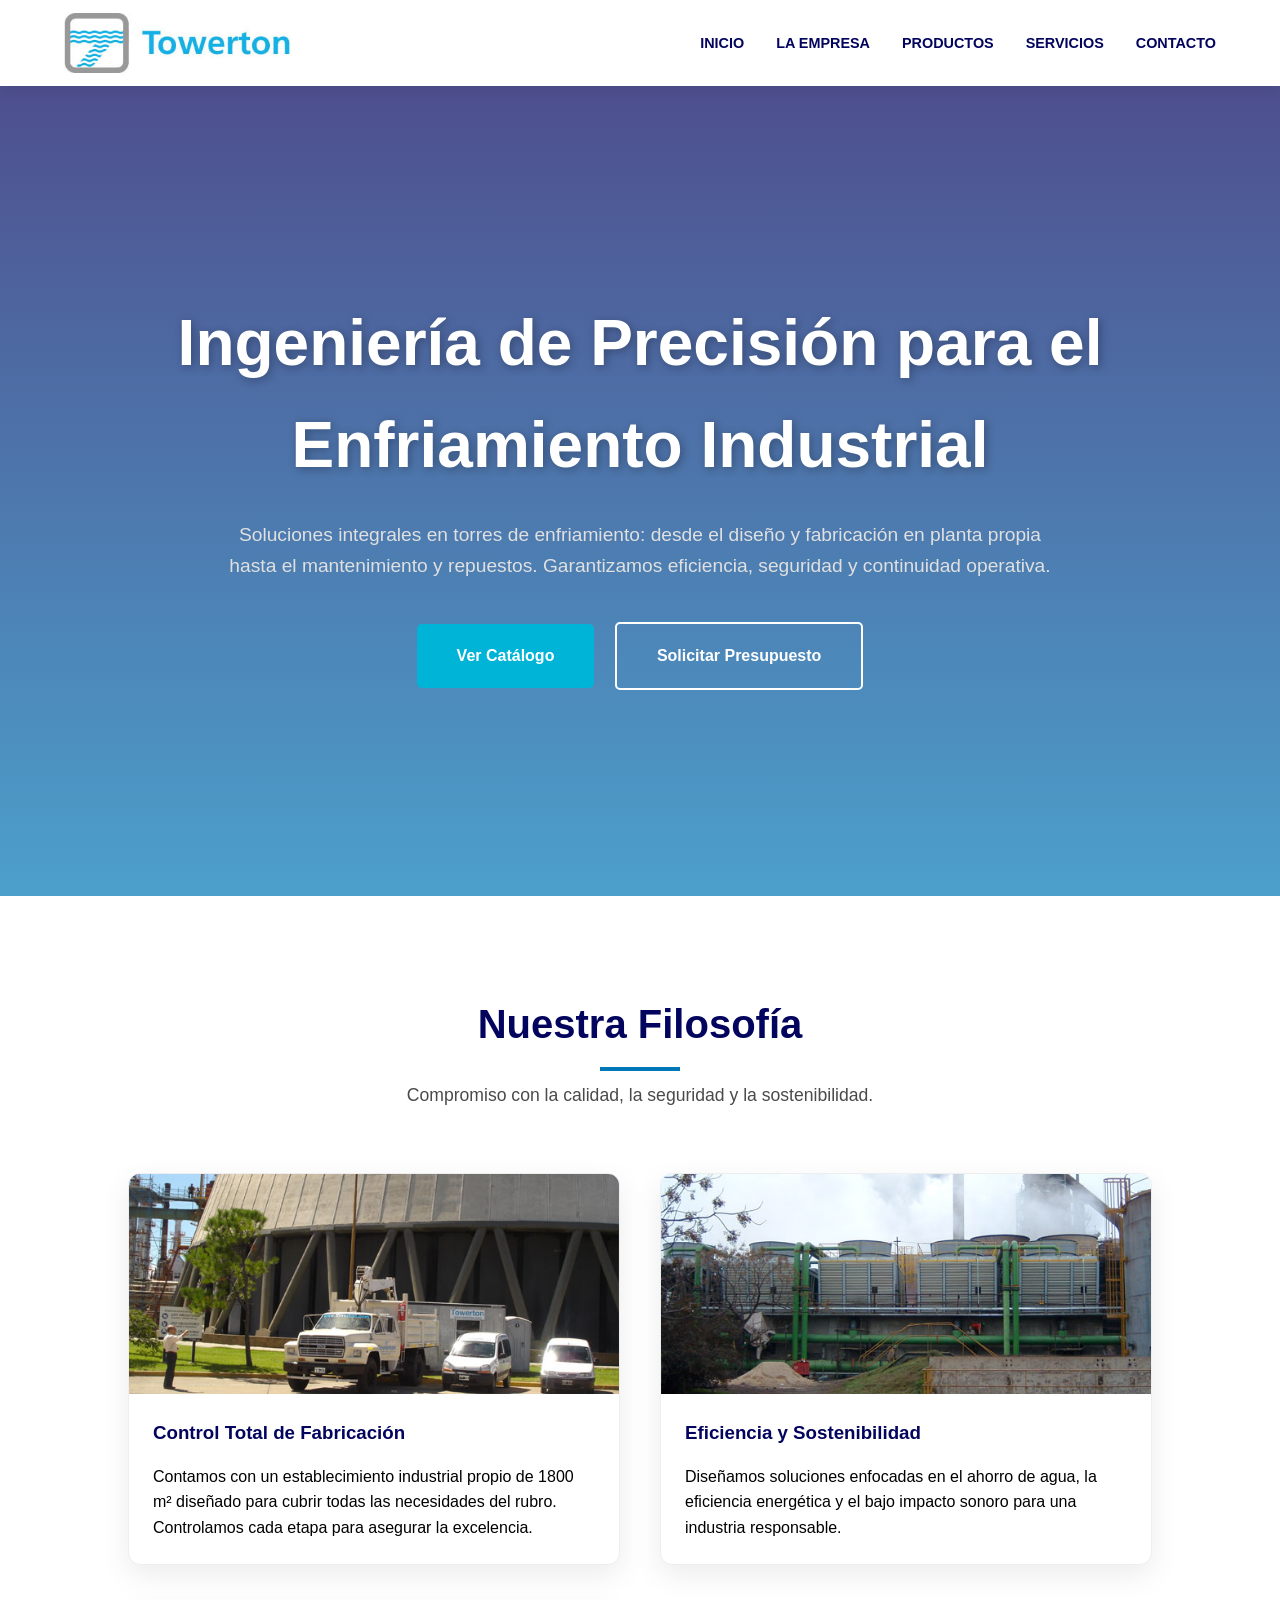
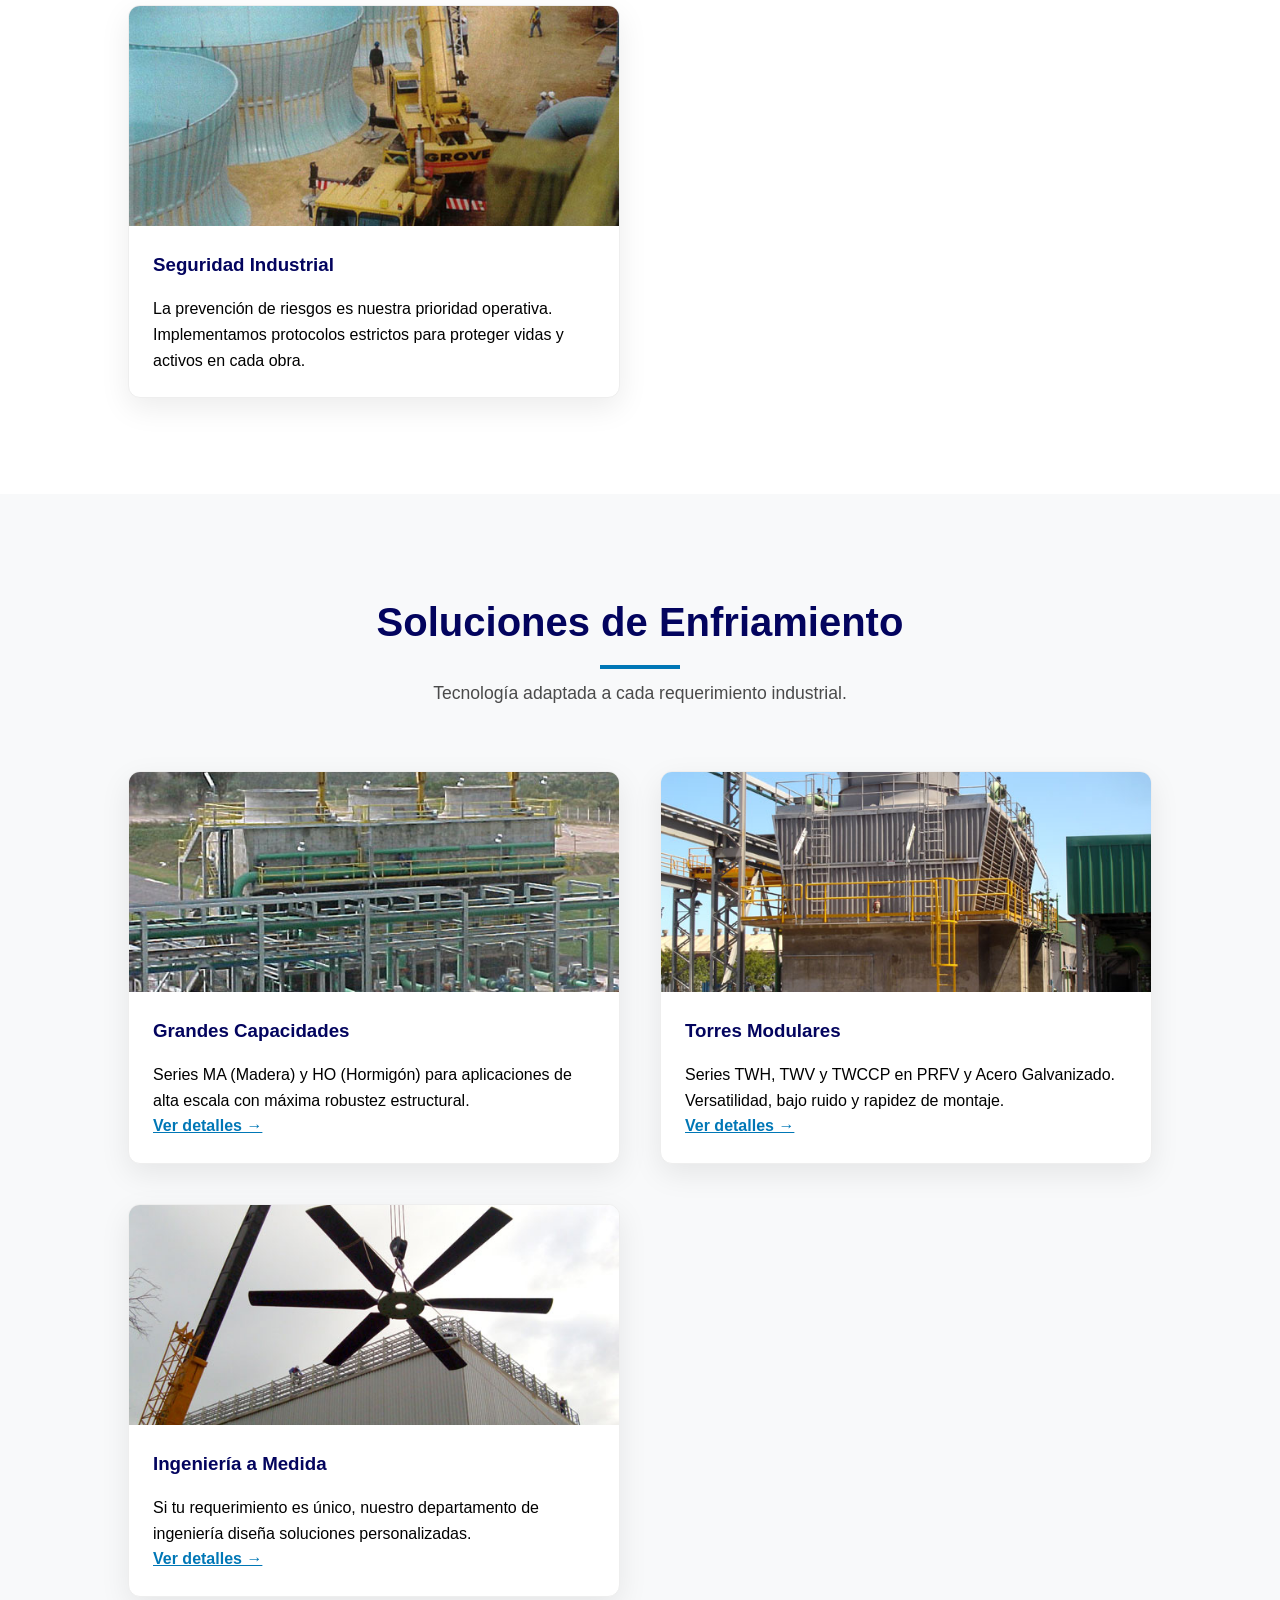
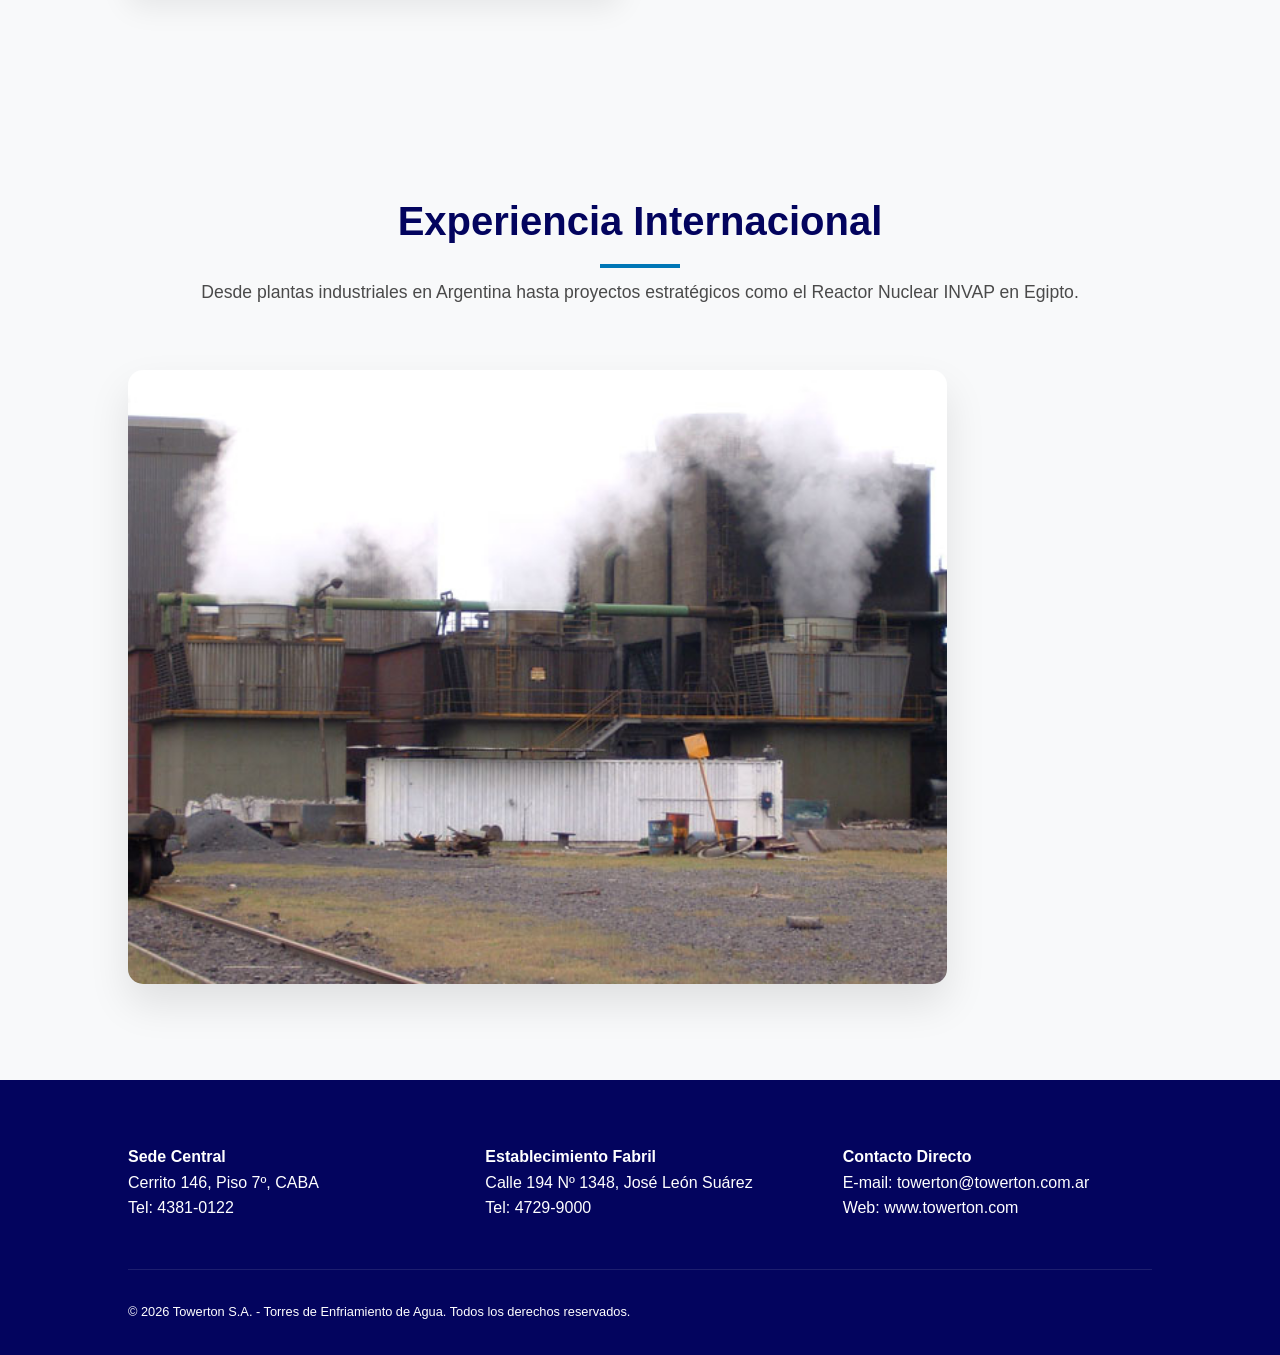
==== index.html @ 80e57f61 "con imagenes" ====
<!DOCTYPE html>
<html lang="es">
<head>
    <meta charset="UTF-8">
    <meta name="viewport" content="width=device-width, initial-scale=1.0">
    <title>Towerton | Soluciones en Torres de Enfriamiento</title>
    <link rel="stylesheet" href="style.css">
</head>
<body>

    <header>
        <div class="logo">
            <img src="imagenes/logo_towerton.jpg" alt="Logo Towerton">
        </div>
        <nav>
            <ul>
                <li><a href="index.html">Inicio</a></li>
                <li><a href="empresa.html">La Empresa</a></li>
                <li><a href="productos.html">Productos</a></li>
                <li><a href="servicios.html">Servicios</a></li>
                <li><a href="contacto.html">Contacto</a></li>
            </ul>
        </nav>
    </header>

    <!-- HERO -->
    <section class="hero">
        <h1>Ingeniería de Precisión para el Enfriamiento Industrial</h1>
        <p>Soluciones integrales en torres de enfriamiento: desde el diseño y fabricación en planta propia hasta el mantenimiento y repuestos. Garantizamos eficiencia, seguridad y continuidad operativa.</p>
        <div>
            <a href="#productos" class="btn btn-primary">Ver Catálogo</a>
            <a href="contacto.html" class="btn btn-outline">Solicitar Presupuesto</a>
        </div>
    </section>

    <!-- FILOSOFÍA (Resumen de Empresa) -->
    <section id="empresa">
        <div class="section-title">
            <h2>Nuestra Filosofía</h2>
            <p>Compromiso con la calidad, la seguridad y la sostenibilidad.</p>
        </div>
        <div class="grid-container">
            <div class="card">
                <img src="imagenes/foto25-grande.jpg" alt="Fábrica">
                <div class="card-content">
                    <h3>Control Total de Fabricación</h3>
                    <p>Contamos con un establecimiento industrial propio de 1800 m² diseñado para cubrir todas las necesidades del rubro. Controlamos cada etapa para asegurar la excelencia.</p>
                </div>
            </div>
            <div class="card">
                <img src="imagenes/foto16-grande.jpg" alt="Sostenibilidad">
                <div class="card-content">
                    <h3>Eficiencia y Sostenibilidad</h3>
                    <p>Diseñamos soluciones enfocadas en el ahorro de agua, la eficiencia energética y el bajo impacto sonoro para una industria responsable.</p>
                </div>
            </div>
            <div class="card">
                <img src="imagenes/foto04-grande.jpg" alt="Seguridad">
                <div class="card-content">
                    <h3>Seguridad Industrial</h3>
                    <p>La prevención de riesgos es nuestra prioridad operativa. Implementamos protocolos estrictos para proteger vidas y activos en cada obra.</p>
                </div>
            </div>
        </div>
    </section>

    <!-- PRODUCTOS (Resumen) -->
    <section id="productos" style="background-color: var(--light-bg);">
        <div class="section-title">
            <h2>Soluciones de Enfriamiento</h2>
            <p>Tecnología adaptada a cada requerimiento industrial.</p>
        </div>
        <div class="grid-container">
            <div class="card">
                <img src="imagenes/foto21-grande.jpg" alt="Grandes Capacidades">
                <div class="card-content">
                    <h3>Grandes Capacidades</h3>
                    <p>Series MA (Madera) y HO (Hormigón) para aplicaciones de alta escala con máxima robustez estructural.</p>
                    <a href="productos.html" style="color: var(--primary-blue); font-weight: bold;">Ver detalles &rarr;</a>
                </div>
            </div>
            <div class="card">
                <img src="imagenes/foto13-grande.jpg" alt="Torres Modulares">
                <div class="card-content">
                    <h3>Torres Modulares</h3>
                    <p>Series TWH, TWV y TWCCP en PRFV y Acero Galvanizado. Versatilidad, bajo ruido y rapidez de montaje.</p>
                    <a href="productos.html" style="color: var(--primary-blue); font-weight: bold;">Ver detalles &rarr;</a>
                </div>
            </div>
            <div class="card">
                <img src="imagenes/foto11-grande.jpg" alt="Modelos Especiales">
                <div class="card-content">
                    <h3>Ingeniería a Medida</h3>
                    <p>Si tu requerimiento es único, nuestro departamento de ingeniería diseña soluciones personalizadas.</p>
                    <a href="productos.html" style="color: var(--primary-blue); font-weight: bold;">Ver detalles &rarr;</a>
                </div>
            </div>
        </div>
    </section>

    <!-- PRUEBA SOCIAL -->
    <section style="background: var(--light-bg); text-align: center;">
        <div class="section-title">
            <h2>Experiencia Internacional</h2>
            <p>Desde plantas industriales en Argentina hasta proyectos estratégicos como el Reactor Nuclear INVAP en Egipto.</p>
        </div>
        <img src="imagenes/foto17-grande.jpg" alt="Obras Destacadas" style="width: 80%; max-width: 1000px; border-radius: 15px; box-shadow: 0 20px 40px rgba(0,0,0,0.1);">
    </section>

    <footer>
        <div class="footer-grid">
            <div>
                <h4>Sede Central</h4>
                <p>Cerrito 146, Piso 7º, CABA<br>Tel: 4381-0122</p>
            </div>
            <div>
                <h4>Establecimiento Fabril</h4>
                <p>Calle 194 Nº 1348, José León Suárez<br>Tel: 4729-9000</p>
            </div>
            <div>
                <h4>Contacto Directo</h4>
                <p>E-mail: towerton@towerton.com.ar<br>Web: www.towerton.com</p>
            </div>
        </div>
        <div class="copyright">
            &copy; 2026 Towerton S.A. - Torres de Enfriamiento de Agua. Todos los derechos reservados.
        </div>
    </footer>

    <script>
        // Scroll suave para enlaces internos
        document.querySelectorAll('a[href^="#"]').forEach(anchor => {
            anchor.addEventListener('click', function (e) {
                e.preventDefault();
                const target = document.querySelector(this.getAttribute('href'));
                if(target) target.scrollIntoView({ behavior: 'smooth' });
            });
        });
    </script>
</body>
</html>
---- style.css ----
/* --- VARIABLES Y RESET --- */
:root {
    --primary-blue: #0077b6; /* Celeste Industrial */
    --secondary-blue: #00b4d8;
    --dark-blue: #03045e;
    --light-bg: #f8f9fa;
    --white: #ffffff;
    --gray-text: #4a4a4a;
    --transition: all 0.3s ease;
}

* {
    margin: 0;
    padding: 0;
    box-sizing: border-box;
    font-family: 'Segoe UI', Roboto, Helvetica, Arial, sans-serif;
}

html { scroll-behavior: smooth; }

body {
    background-color: var(--white);
    color: var(--text-color);
    line-height: 1.6;
    overflow-x: hidden;
}

img { max-width: 100%; height: auto; display: block; }

/* --- NAVEGACIÓN --- */
header {
    background: rgba(255, 255, 255, 0.98);
    padding: 0.8rem 5%;
    display: flex;
    justify-content: space-between;
    align-items: center;
    position: sticky;
    top: 0;
    z-index: 1000;
    box-shadow: 0 2px 15px rgba(0,0,0,0.1);
}

.logo img { height: 60px; }

nav ul { display: flex; list-style: none; }

nav ul li { margin-left: 2rem; }

nav ul li a {
    text-decoration: none;
    color: var(--dark-blue);
    font-weight: 700;
    text-transform: uppercase;
    font-size: 0.9rem;
    transition: var(--transition);
}

nav ul li a:hover { color: var(--primary-blue); }

/* --- HERO SECTION --- */
.hero {
    background: linear-gradient(rgba(3, 4, 94, 0.7), rgba(0, 119, 182, 0.7)), 
                url('https://via.placeholder.com/1920x1080'); /* REEMPLAZAR CON FOTO DE PLANTA */
    background-size: cover;
    background-position: center;
    height: 90vh;
    display: flex;
    flex-direction: column;
    justify-content: center;
    align-items: center;
    text-align: center;
    color: var(--white);
    padding: 0 10%;
}

.hero h1 {
    font-size: clamp(2rem, 5vw, 4rem);
    margin-bottom: 1.5rem;
    text-shadow: 2px 2px 10px rgba(0,0,0,0.3);
}

.hero p {
    font-size: 1.2rem;
    max-width: 850px;
    margin-bottom: 2.5rem;
    color: #e0e0e0;
}

.btn {
    padding: 1.2rem 2.5rem;
    text-decoration: none;
    border-radius: 5px;
    font-weight: bold;
    transition: var(--transition);
    display: inline-block;
}

.btn-primary { background: var(--secondary-blue); color: white; }
.btn-primary:hover { background: var(--primary-blue); transform: scale(1.05); }

.btn-outline { border: 2px solid white; color: white; margin-left: 1rem; }
.btn-outline:hover { background: white; color: var(--dark-blue); }

/* --- SECCIONES GENERALES --- */
section { padding: 6rem 10%; }

.section-title {
    text-align: center;
    margin-bottom: 4rem;
}

.section-title h2 {
    font-size: 2.5rem;
    color: var(--dark-blue);
    position: relative;
    padding-bottom: 15px;
}

.section-title h2::after {
    content: '';
    position: absolute;
    bottom: 0;
    left: 50%;
    transform: translateX(-50%);
    width: 80px;
    height: 4px;
    background: var(--primary-blue);
}

.section-title p {
    color: var(--gray-text);
    margin-top: 10px;
    font-size: 1.1rem;
}

/* --- GRID DE CARDS --- */
.grid-container {
    display: grid;
    grid-template-columns: repeat(auto-fit, minmax(320px, 1fr));
    gap: 2.5rem;
}

.card {
    background: var(--white);
    padding: 0;
    border-radius: 12px;
    overflow: hidden;
    box-shadow: 0 10px 30px rgba(0,0,0,0.08);
    transition: var(--transition);
    border: 1px solid #eee;
}

.card:hover { transform: translateY(-10px); box-shadow: 0 15px 40px rgba(0,0,0,0.12); }

.card img { height: 220px; width: 100%; object-fit: cover; }

.card-content { padding: 1.5rem; }

.card-content h3 {
    color: var(--dark-blue);
    margin-bottom: 1rem;
}

/* --- SERVICIOS / PRODUCTOS --- */
.service-item {
    text-align: center;
    padding: 2rem;
    border: 1px solid #eee;
    border-radius: 10px;
}

/* --- FOOTER --- */
footer {
    background: var(--dark-blue);
    color: var(--white);
    padding: 4rem 10% 2rem;
}

.footer-grid {
    display: grid;
    grid-template-columns: repeat(auto-fit, minmax(200px, 1fr));
    gap: 3rem;
    margin-bottom: 3rem;
}

.footer-info h4 { margin-bottom: 1.5rem; color: var(--secondary-blue); }
.footer-info p { font-size: 0.9rem; opacity: 0.8; }

.copyright {
    border-top: 1px solid rgba(255,255,255,0.1);
    padding-top: 2rem;
    font-size: 0.8rem;
}

/* --- RESPONSIVE --- */
@media (max-width: 992px) {
    header { flex-direction: column; }
    nav ul { margin-top: 1rem; }
    nav ul li { margin: 0 10px; }
}
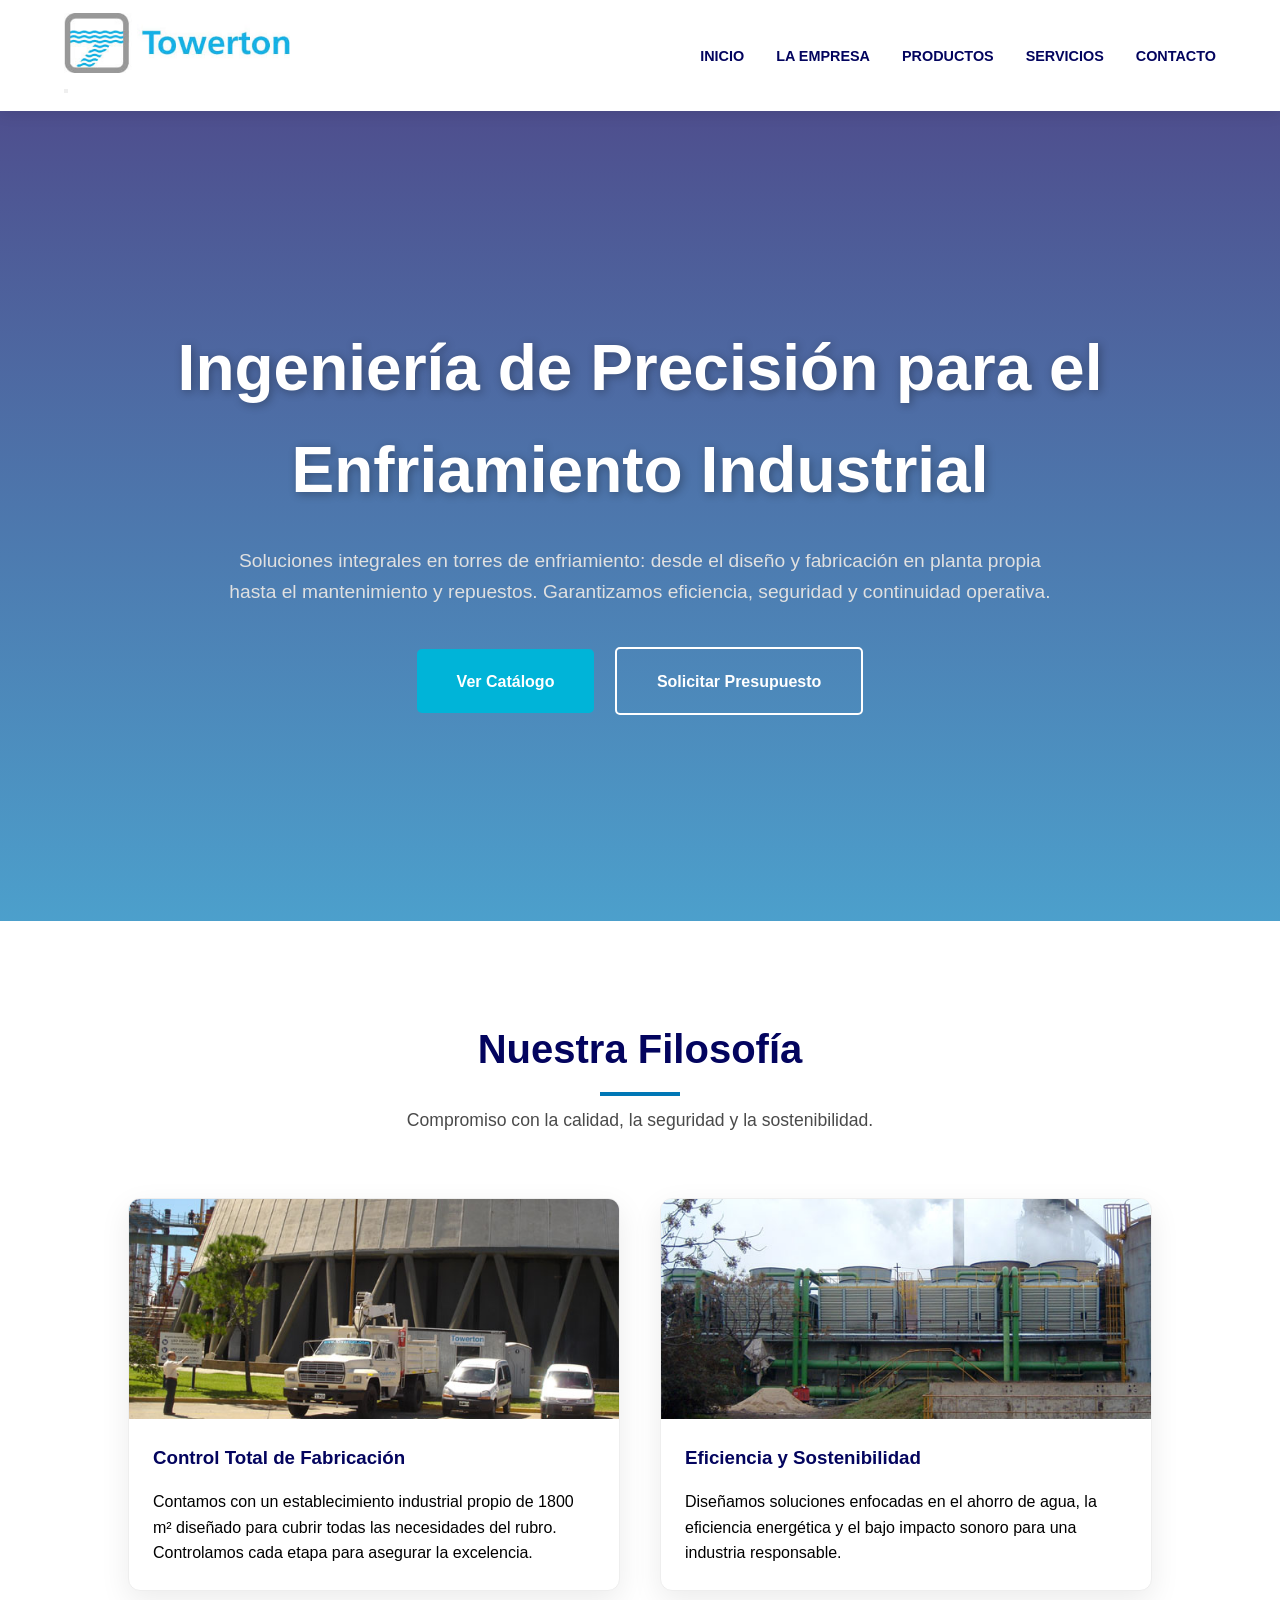
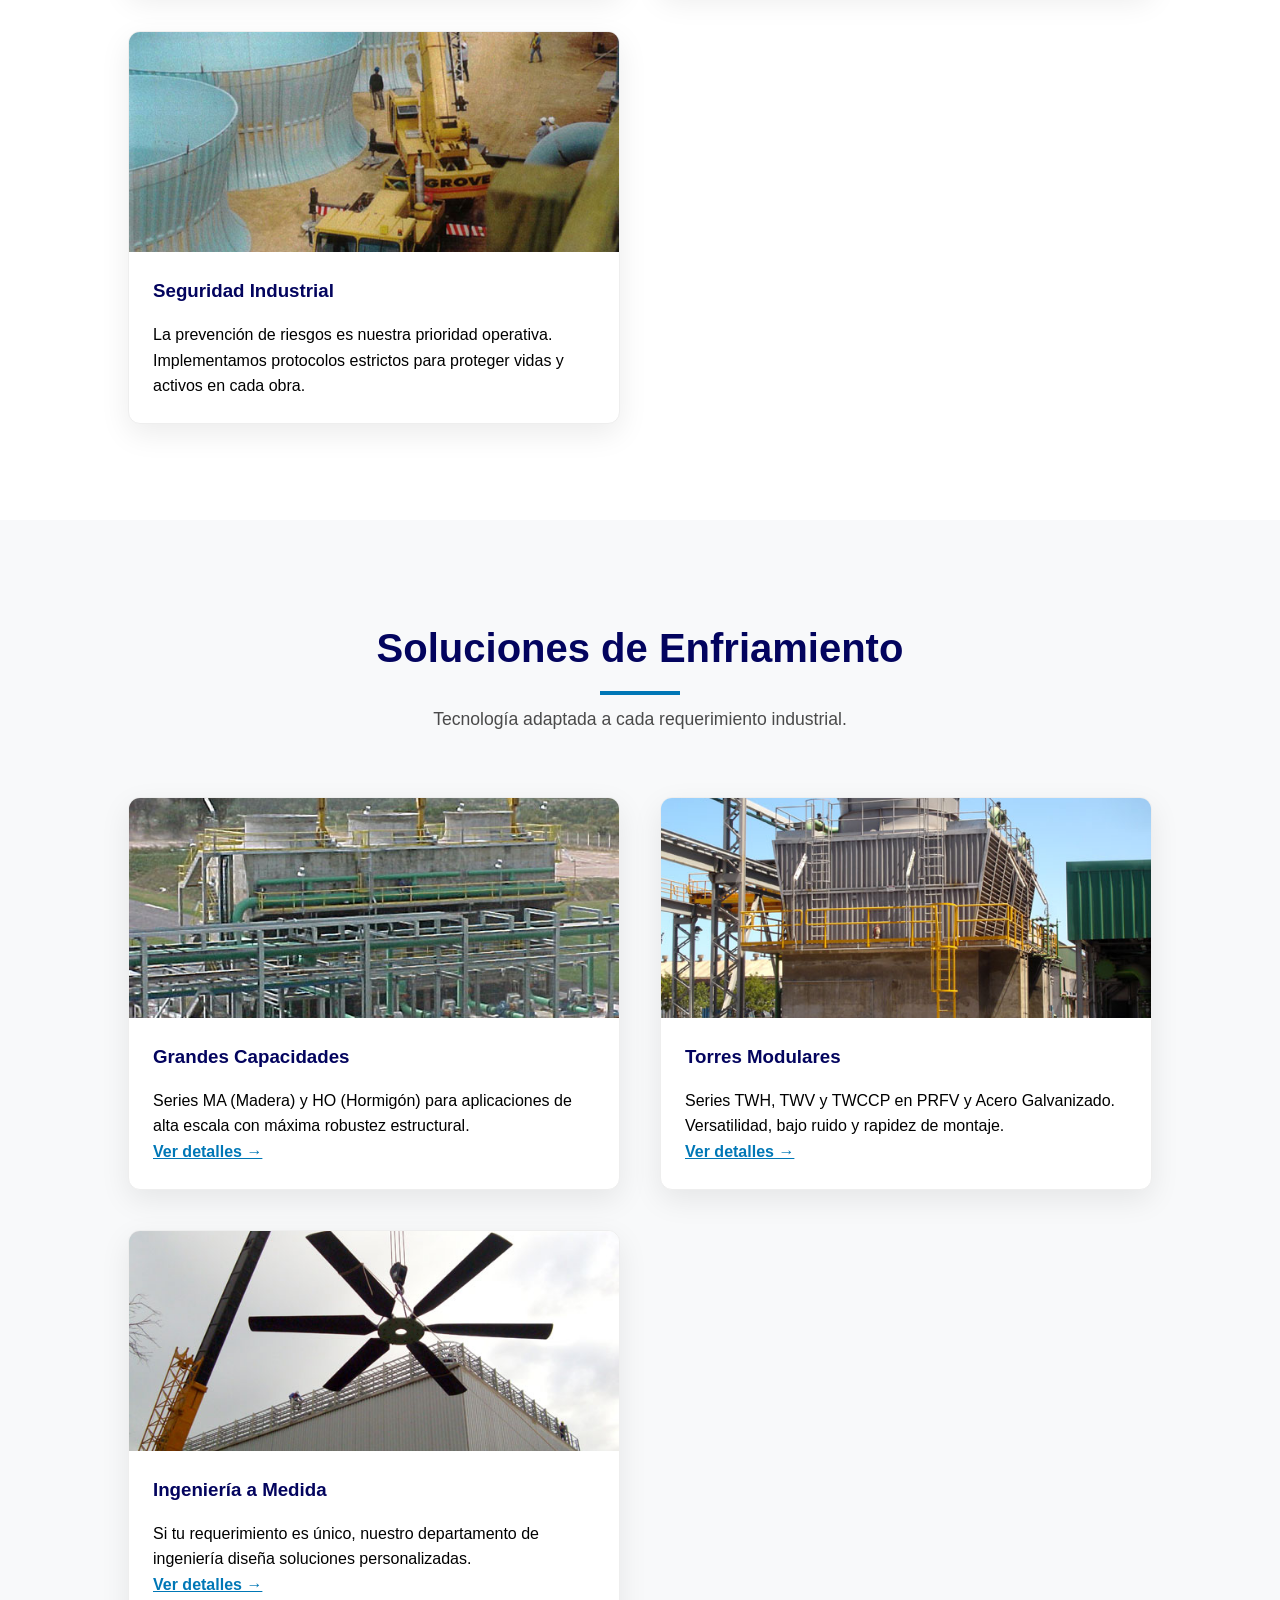
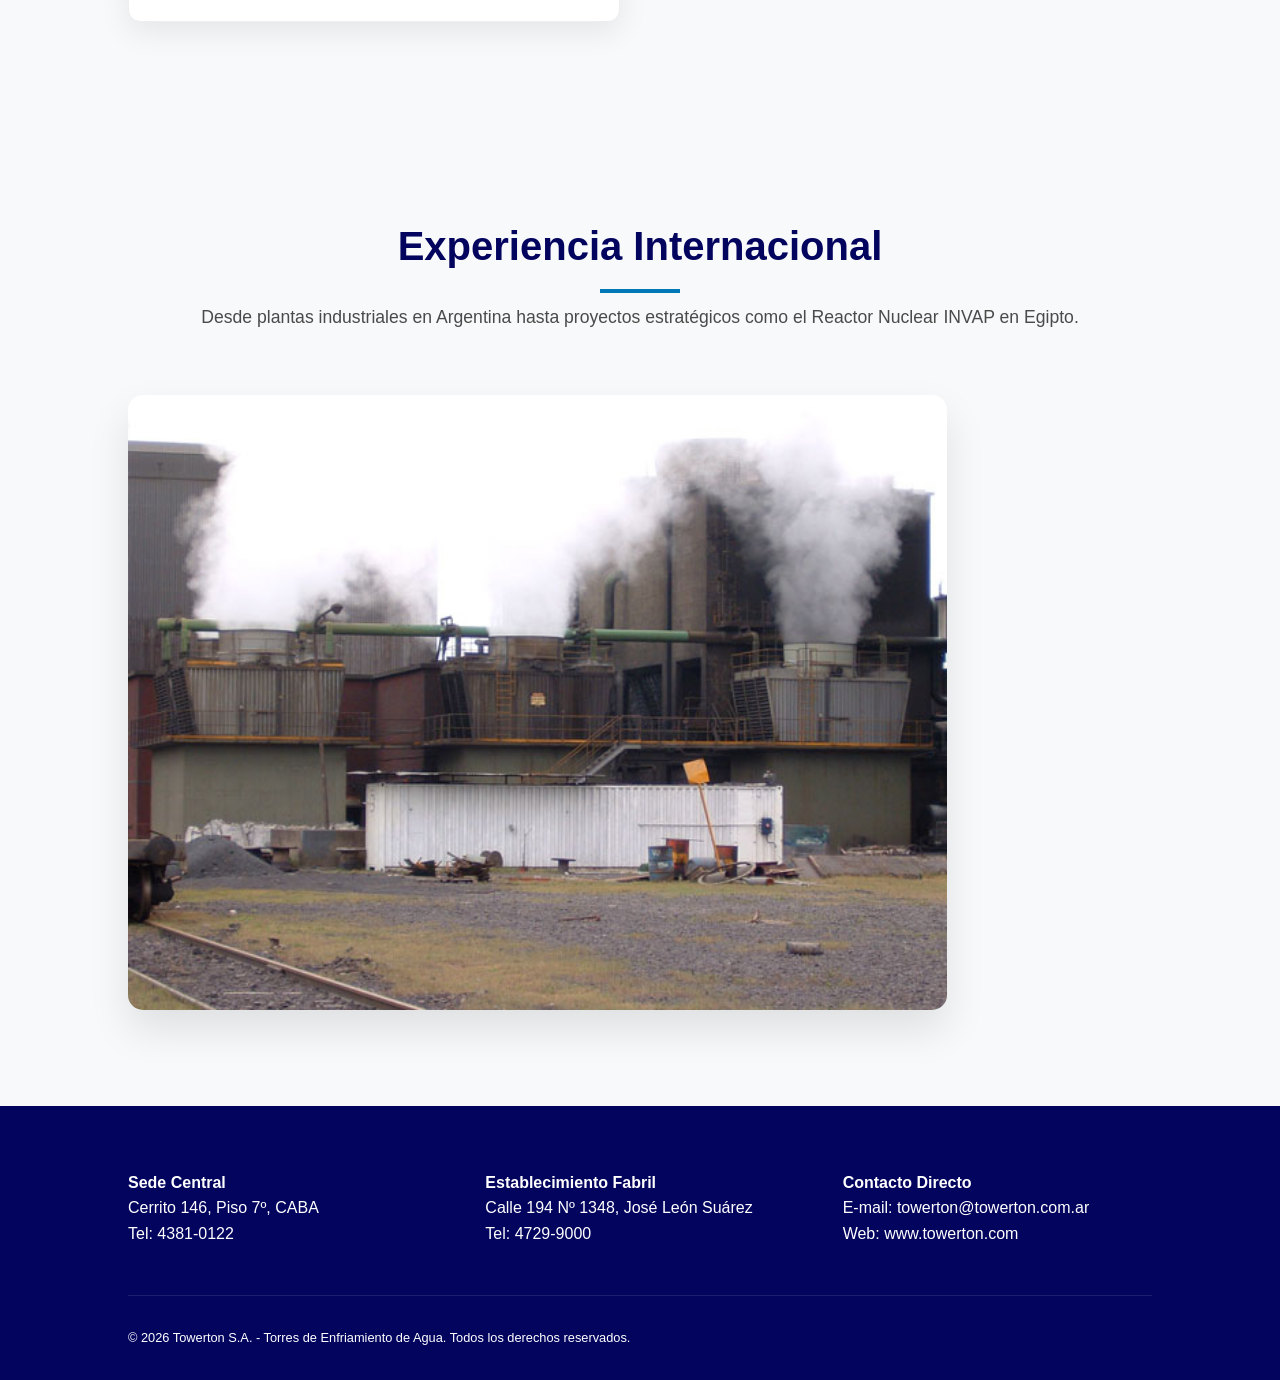
==== commit e7da7950: "Fix: corregir script anidado que rompía el menú hamburguesa" ====
--- a/index.html
+++ b/index.html
@@ -9,8 +9,15 @@
 <body>
 
     <header>
-        <div class="logo">
-            <img src="imagenes/logo_towerton.jpg" alt="Logo Towerton">
+        <div class="header-left">
+            <div class="logo">
+                <img src="imagenes/logo_towerton.jpg" alt="Logo Towerton">
+            </div>
+            <button class="menu-toggle" aria-label="Abrir menú">
+                <span></span>
+                <span></span>
+                <span></span>
+            </button>
         </div>
         <nav>
             <ul>
@@ -136,6 +143,23 @@
                 if(target) target.scrollIntoView({ behavior: 'smooth' });
             });
         });
+
+        // Menú hamburguesa
+        const menuToggle = document.querySelector('.menu-toggle');
+        const nav = document.querySelector('nav');
+
+        menuToggle.addEventListener('click', () => {
+            menuToggle.classList.toggle('active');
+            nav.classList.toggle('menu-active');
+        });
+
+        // Cerrar menú al hacer clic en un enlace
+        document.querySelectorAll('nav a').forEach(link => {
+            link.addEventListener('click', () => {
+                menuToggle.classList.remove('active');
+                nav.classList.remove('menu-active');
+            });
+        });
     </script>
 </body>
 </html>
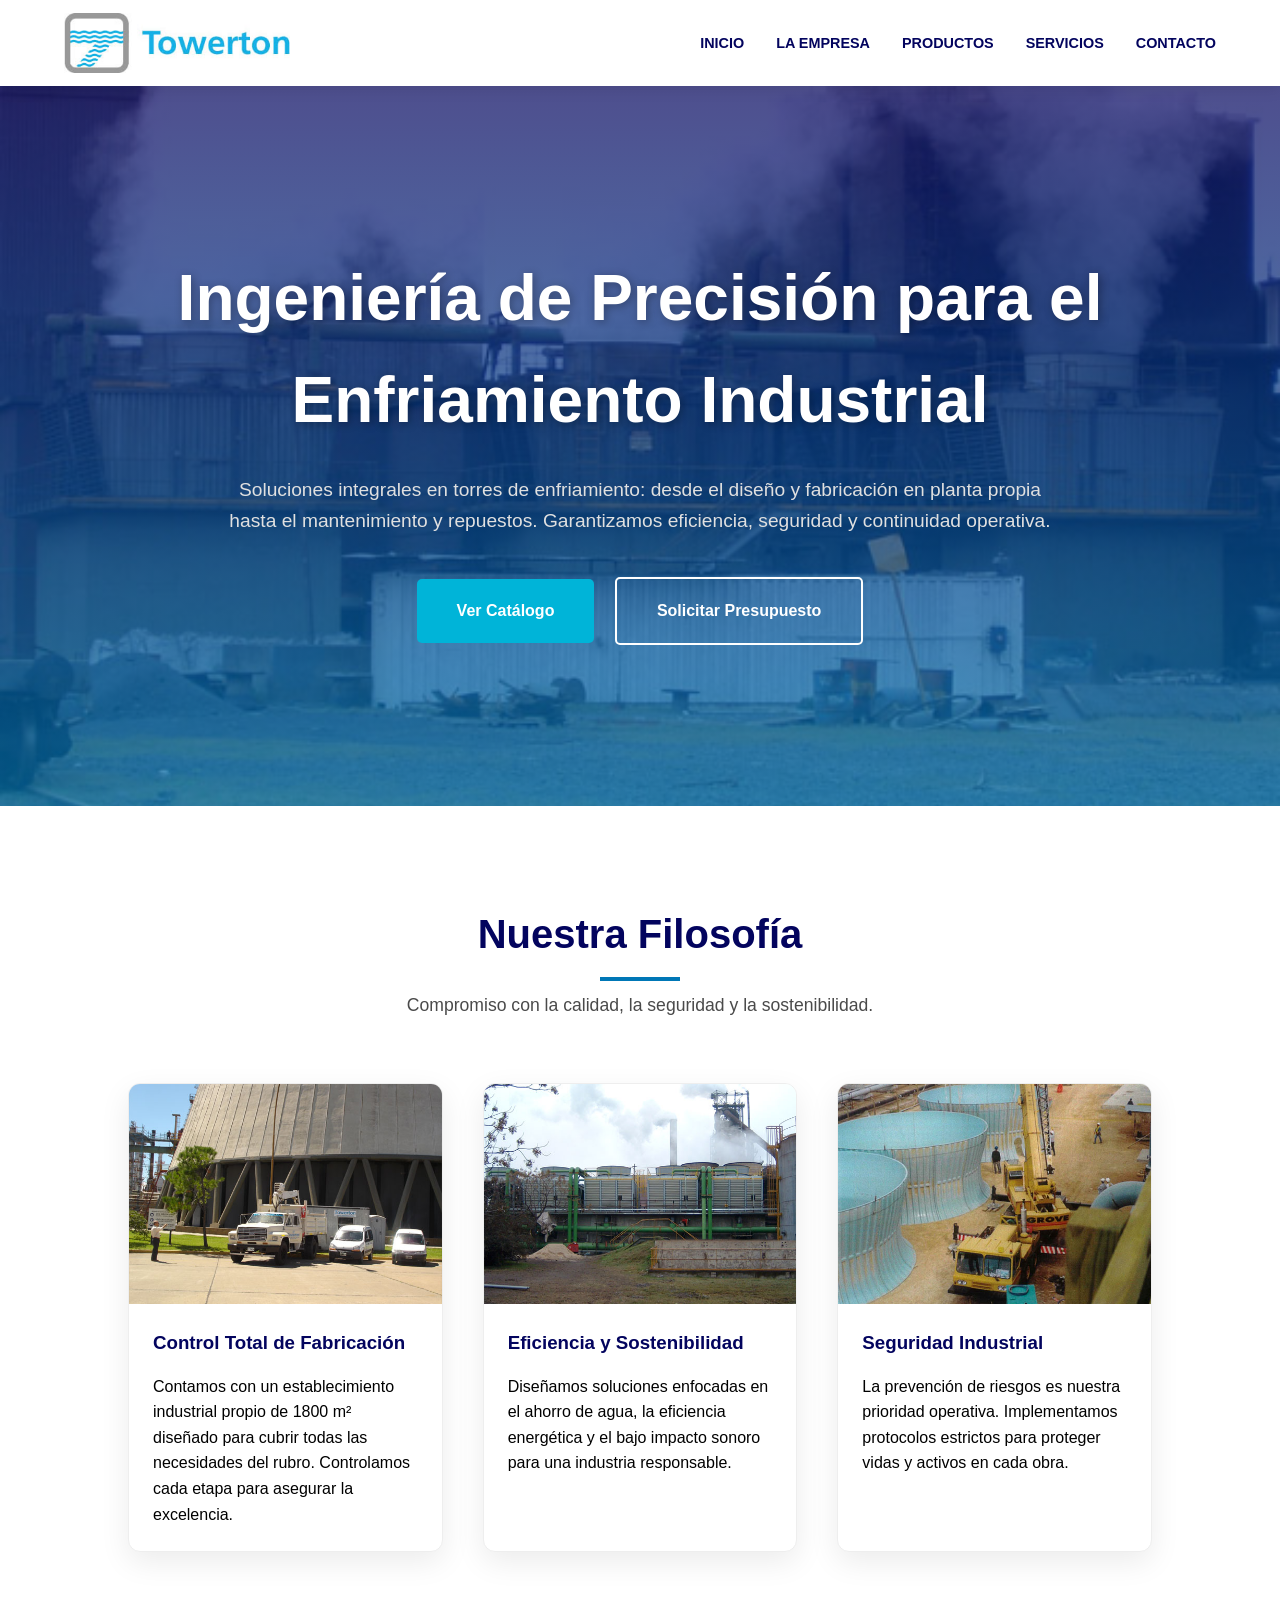
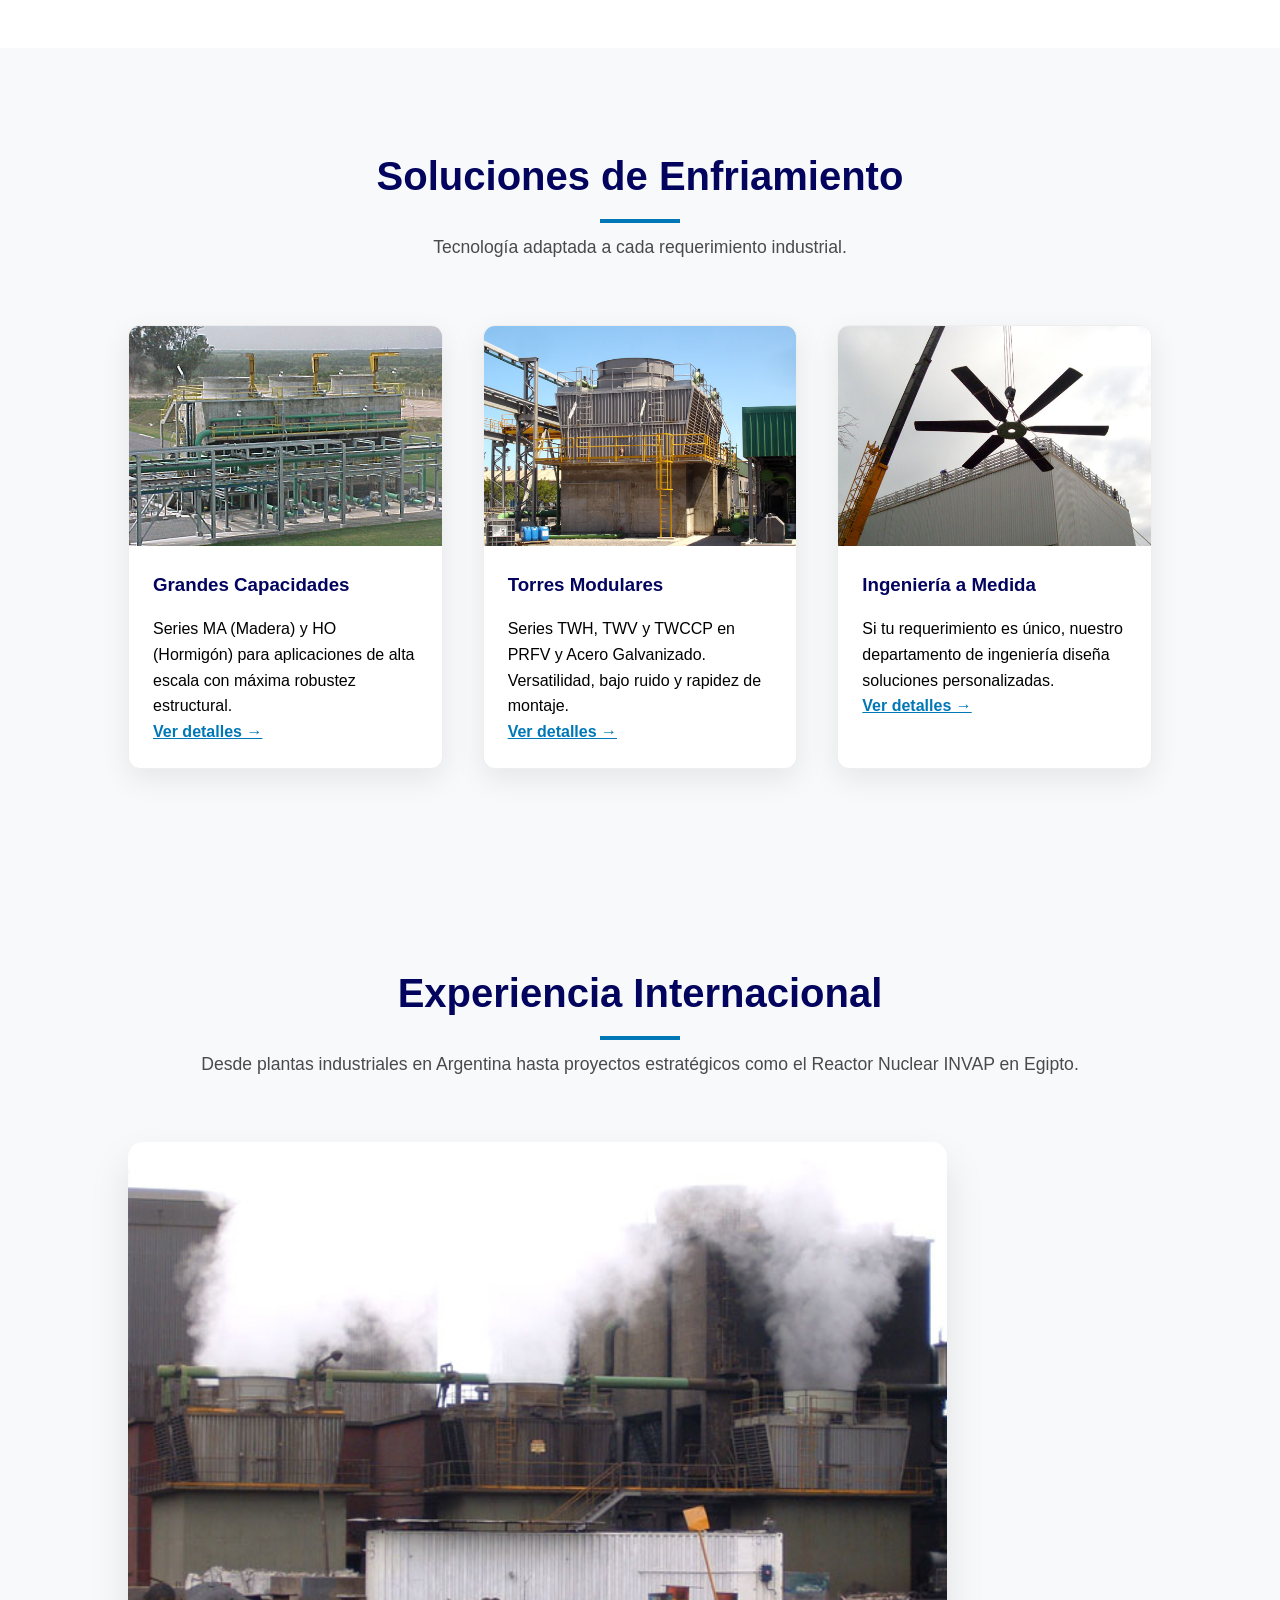
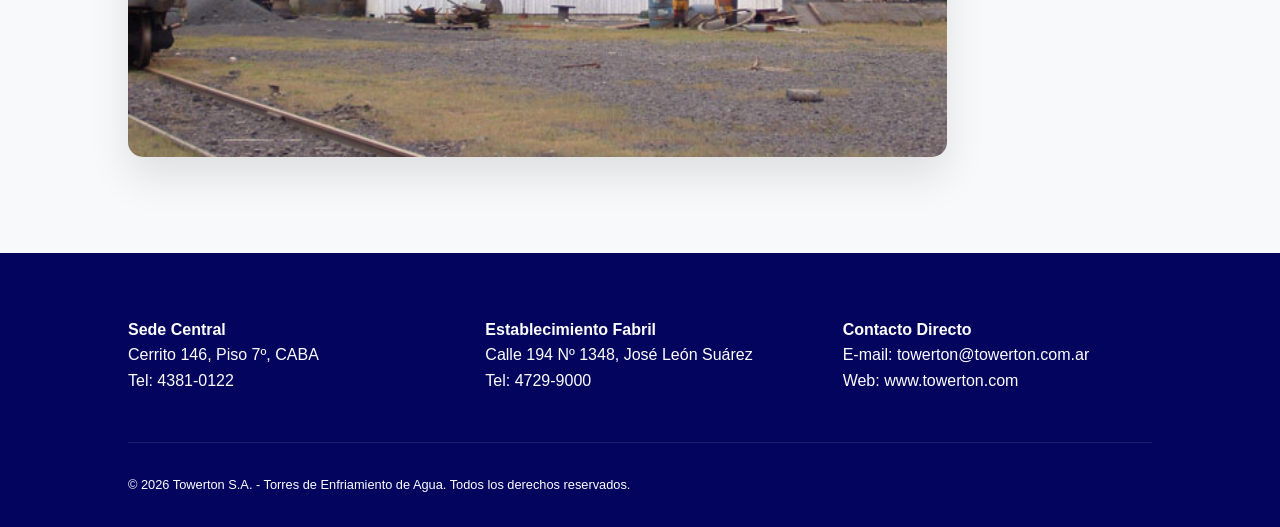
==== commit d5abdd81: "Fix: logo clickeable en todas las paginas - redirige a index" ====
--- a/index.html
+++ b/index.html
@@ -10,9 +10,9 @@
 
     <header>
         <div class="header-left">
-            <div class="logo">
+            <a href="index.html" class="logo">
                 <img src="imagenes/logo_towerton.jpg" alt="Logo Towerton">
-            </div>
+            </a>
             <button class="menu-toggle" aria-label="Abrir menú">
                 <span></span>
                 <span></span>
--- a/style.css
+++ b/style.css
@@ -1,3 +1,119 @@
+/* --- BOTÓN HAMBURGUESA Y MENÚ MÓVIL --- */
+.menu-toggle {
+    display: none;
+    flex-direction: column;
+    justify-content: space-between;
+    width: 30px;
+    height: 21px;
+    cursor: pointer;
+    background: transparent;
+    border: none;
+    z-index: 1001;
+}
+
+.menu-toggle span {
+    display: block;
+    height: 3px;
+    width: 100%;
+    background-color: var(--dark-blue);
+    border-radius: 3px;
+    transition: all 0.3s ease;
+}
+
+.header-left {
+    display: flex;
+    align-items: center;
+    gap: 1.5rem;
+}
+
+/* Animación de la hamburguesa al abrir */
+.menu-toggle.active span:nth-child(1) {
+    transform: translateY(9px) rotate(45deg);
+}
+.menu-toggle.active span:nth-child(2) {
+    opacity: 0;
+}
+.menu-toggle.active span:nth-child(3) {
+    transform: translateY(-9px) rotate(-45deg);
+}
+
+/* --- MENÚ RESPONSIVE (max 992px) --- */
+@media (max-width: 992px) {
+    .menu-toggle {
+        display: flex;
+    }
+
+    header {
+        display: flex;
+        flex-direction: column;
+        padding: 1rem 5%;
+    }
+
+    .header-left {
+        width: 100%;
+        justify-content: space-between;
+    }
+
+    nav {
+        width: 100%;
+        background-color: var(--white);
+        padding: 1rem 0;
+        box-shadow: 0 5px 10px rgba(0,0,0,0.1);
+        display: none;
+        border-top: 1px solid #eee;
+    }
+
+    nav.menu-active {
+        display: block;
+    }
+
+    nav ul {
+        flex-direction: column;
+        align-items: center;
+        margin-top: 0;
+    }
+
+    nav ul li {
+        margin: 0.5rem 0;
+    }
+
+    section {
+        padding: 4rem 5%;
+    }
+}
+
+/* --- CONTACTO SPECIFIC --- */
+.hero-contacto {
+    background: linear-gradient(rgba(3, 4, 94, 0.8), rgba(0, 119, 182, 0.8)), 
+                url('imagenes/foto25-grande.jpg');
+    background-size: cover;
+    color: white;
+    text-align: center;
+    padding: 4rem 5%;
+}
+
+.contact-title {
+    font-size: clamp(2rem, 6vw, 3rem);
+    margin-bottom: 1.5rem;
+}
+
+.btn-whatsapp {
+    background-color: #25D366;
+    font-size: 1.2rem;
+    padding: 1rem 2.5rem;
+}
+
+.location-card {
+    border: 1px solid #eee;
+    padding: 1.5rem;
+    border-radius: 12px;
+    transition: var(--transition);
+}
+
+.location-card:hover {
+    box-shadow: 0 10px 30px rgba(0,0,0,0.08);
+}
+
 /* --- VARIABLES Y RESET --- */
 :root {
     --primary-blue: #0077b6; /* Celeste Industrial */
@@ -42,6 +158,16 @@
 
 .logo img { height: 60px; }
 
+.logo {
+    text-decoration: none;
+    color: inherit;
+    display: inline-block;
+}
+
+.logo:hover {
+    opacity: 0.85;
+}
+
 nav ul { display: flex; list-style: none; }
 
 nav ul li { margin-left: 2rem; }
@@ -60,10 +186,10 @@
 /* --- HERO SECTION --- */
 .hero {
     background: linear-gradient(rgba(3, 4, 94, 0.7), rgba(0, 119, 182, 0.7)), 
-                url('https://via.placeholder.com/1920x1080'); /* REEMPLAZAR CON FOTO DE PLANTA */
+                url('imagenes/foto17-grande.jpg');
     background-size: cover;
     background-position: center;
-    height: 90vh;
+    min-height: 80vh;
     display: flex;
     flex-direction: column;
     justify-content: center;
@@ -136,7 +262,7 @@
 /* --- GRID DE CARDS --- */
 .grid-container {
     display: grid;
-    grid-template-columns: repeat(auto-fit, minmax(320px, 1fr));
+    grid-template-columns: repeat(auto-fit, minmax(280px, 1fr));
     gap: 2.5rem;
 }
 
@@ -193,8 +319,31 @@
 }
 
 /* --- RESPONSIVE --- */
-@media (max-width: 992px) {
-    header { flex-direction: column; }
-    nav ul { margin-top: 1rem; }
-    nav ul li { margin: 0 10px; }
+@media (max-width: 768px) {
+    .hero {
+        padding: 1rem 5%;
+    }
+    .hero p {
+        font-size: 1rem;
+    }
+}
+
+@media (max-width: 480px) {
+    .grid-container {
+        grid-template-columns: 1fr;
+    }
+    .section-title h2 {
+        font-size: 1.6rem;
+    }
+    footer {
+        padding: 3rem 5% 2rem;
+    }
+    .btn-outline {
+        margin-left: 0;
+        margin-top: 1rem;
+        width: 100%;
+    }
+    .btn-primary {
+        width: 100%;
+    }
 }
